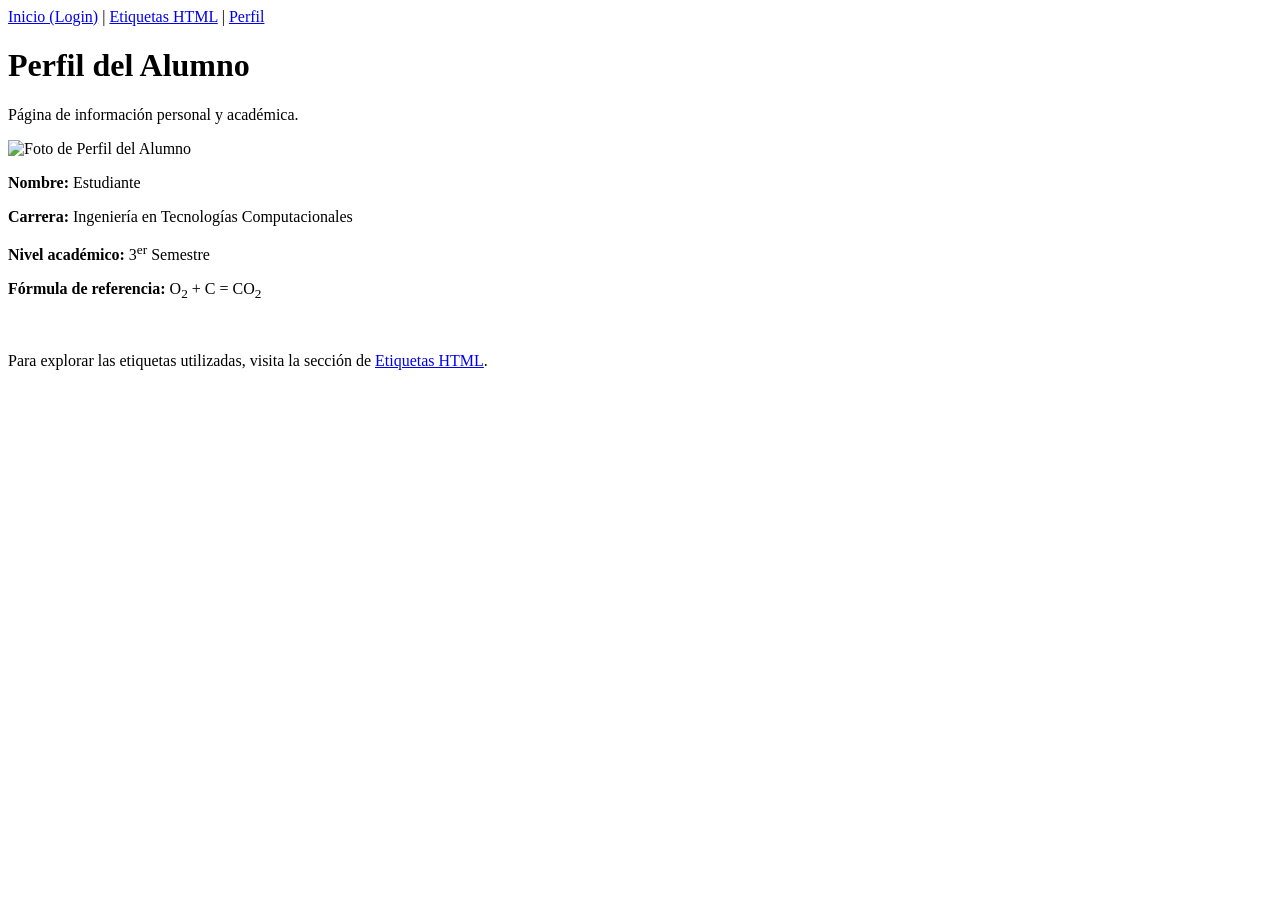
==== Actividad-practicaconhtml/profile.html @ de6e043c "actualizacion" ====
<!DOCTYPE html>
<html lang="es">
<head>
    <meta charset="UTF-8">
    <title>Perfil de Usuario</title>
</head>
<body>
    <header>
        <nav>
            <a href="index.html">Inicio (Login)</a> | 
            <a href="tags.html">Etiquetas HTML</a> | 
            <a href="profile.html">Perfil</a>
        </nav>
    </header>

    <div>
        <h1>Perfil del Alumno</h1>
        <p>Página de información personal y académica.</p>
        
        <div>
            <img src="https://via.placeholder.com/150" alt="Foto de Perfil del Alumno">
            <p><strong>Nombre:</strong> Estudiante</p>
            <p><strong>Carrera:</strong> Ingeniería en Tecnologías Computacionales</p>
            <p><strong>Nivel académico:</strong> 3<sup>er</sup> Semestre</p>
            <p><strong>Fórmula de referencia:</strong> O<sub>2</sub> + C = CO<sub>2</sub></p>
            <br />
            <p>Para explorar las etiquetas utilizadas, visita la sección de <a href="tags.html">Etiquetas HTML</a>.</p>
        </div>
    </div>
</body>
</html>
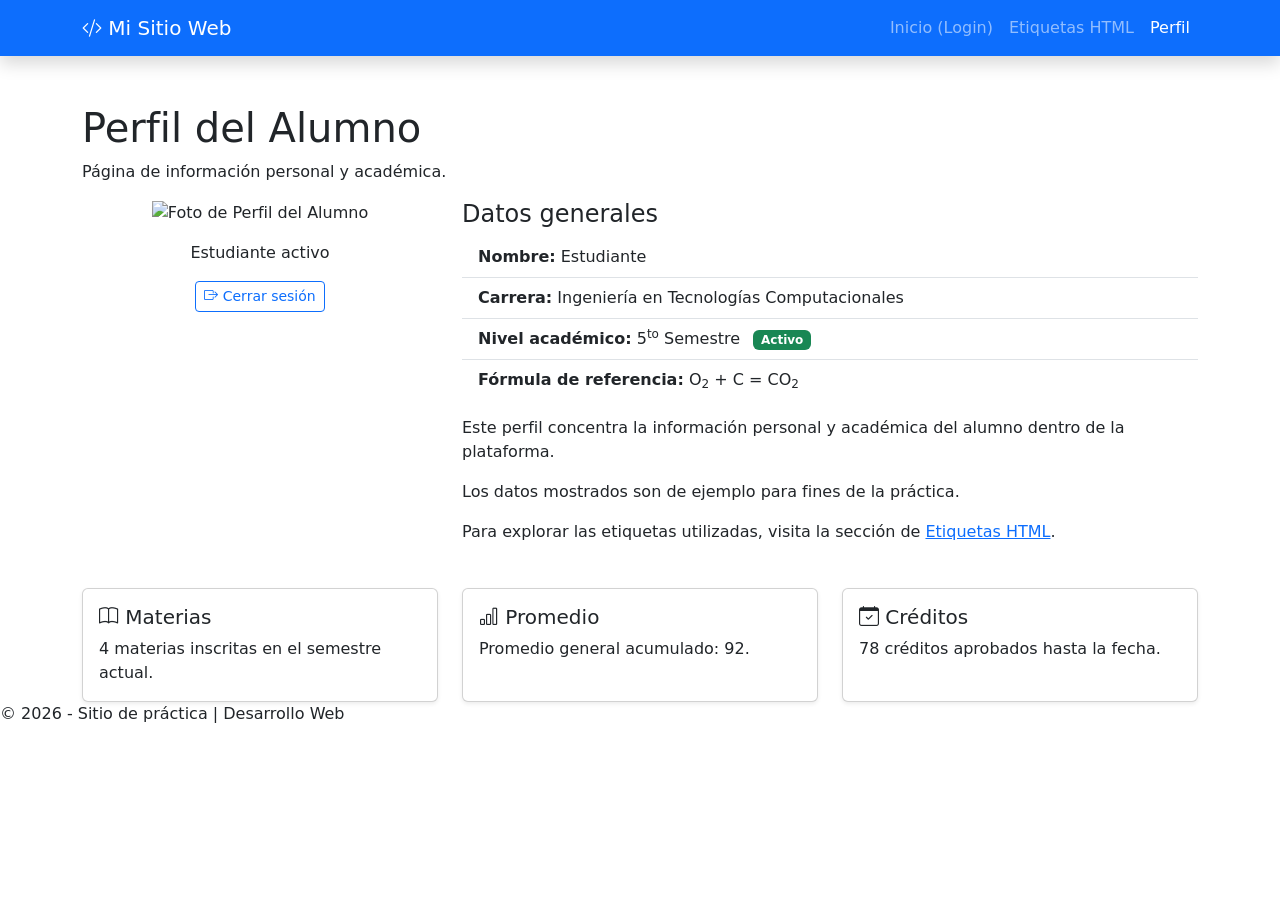
==== commit 53c5997e: "Refactor profile.html with Bootstrap navbar and content" ====
--- a/Actividad-practicaconhtml/profile.html
+++ b/Actividad-practicaconhtml/profile.html
@@ -2,30 +2,113 @@
 <html lang="es">
 <head>
     <meta charset="UTF-8">
+    <meta name="viewport" content="width=device-width, initial-scale=1">
     <title>Perfil de Usuario</title>
+
+    <link href="https://cdn.jsdelivr.net/npm/bootstrap@5.3.3/dist/css/bootstrap.min.css" rel="stylesheet">
+    <link href="https://cdn.jsdelivr.net/npm/bootstrap-icons@1.11.3/font/bootstrap-icons.css" rel="stylesheet">
+    <link href="style.css" rel="stylesheet">
 </head>
 <body>
+
     <header>
-        <nav>
-            <a href="index.html">Inicio (Login)</a> | 
-            <a href="tags.html">Etiquetas HTML</a> | 
-            <a href="profile.html">Perfil</a>
+        <nav class="navbar navbar-expand-lg navbar-dark bg-primary shadow">
+            <div class="container">
+                <a class="navbar-brand" href="index.html">
+                    <i class="bi bi-code-slash"></i> Mi Sitio Web
+                </a>
+                <button class="navbar-toggler" type="button" data-bs-toggle="collapse"
+                        data-bs-target="#menuPrincipal" aria-controls="menuPrincipal"
+                        aria-expanded="false" aria-label="Alternar navegación">
+                    <span class="navbar-toggler-icon"></span>
+                </button>
+                <div class="collapse navbar-collapse" id="menuPrincipal">
+                    <ul class="navbar-nav ms-auto">
+                        <li class="nav-item"><a class="nav-link" href="index.html">Inicio (Login)</a></li>
+                        <li class="nav-item"><a class="nav-link" href="tags.html">Etiquetas HTML</a></li>
+                        <li class="nav-item"><a class="nav-link active" href="profile.html">Perfil</a></li>
+                    </ul>
+                </div>
+            </div>
         </nav>
     </header>
 
-    <div>
+    <main class="container mt-5">
+
         <h1>Perfil del Alumno</h1>
-        <p>Página de información personal y académica.</p>
-        
-        <div>
-            <img src="https://via.placeholder.com/150" alt="Foto de Perfil del Alumno">
-            <p><strong>Nombre:</strong> Estudiante</p>
-            <p><strong>Carrera:</strong> Ingeniería en Tecnologías Computacionales</p>
-            <p><strong>Nivel académico:</strong> 3<sup>er</sup> Semestre</p>
-            <p><strong>Fórmula de referencia:</strong> O<sub>2</sub> + C = CO<sub>2</sub></p>
-            <br />
-            <p>Para explorar las etiquetas utilizadas, visita la sección de <a href="tags.html">Etiquetas HTML</a>.</p>
+
+        <p id="parrafo-principal">Página de información personal y académica.</p>
+
+        <div class="row g-4">
+
+            <div class="col-12 col-md-4">
+                <div class="caja-contenido text-center">
+                    <img src="/Users/rogerpena/vscode/html/foto.jpeg" alt="Foto de Perfil del Alumno">
+                    <!-- Párrafo con CLASE -->
+                    <p class="parrafo-destacado mt-3">Estudiante activo</p>
+                    <a href="index.html" class="btn btn-outline-primary btn-sm">
+                        <i class="bi bi-box-arrow-right"></i> Cerrar sesión
+                    </a>
+                </div>
+            </div>
+
+            <div class="col-12 col-md-8">
+                <div class="caja-contenido">
+                    <h2 class="h4">Datos generales</h2>
+
+                    <ul class="list-group list-group-flush mb-3">
+                        <li class="list-group-item"><strong>Nombre:</strong> Estudiante</li>
+                        <li class="list-group-item"><strong>Carrera:</strong> Ingeniería en Tecnologías Computacionales</li>
+                        <li class="list-group-item">
+                            <strong>Nivel académico:</strong> 5<sup>to</sup> Semestre
+                            <span class="badge text-bg-success ms-2">Activo</span>
+                        </li>
+                        <li class="list-group-item"><strong>Fórmula de referencia:</strong> O<sub>2</sub> + C = CO<sub>2</sub></li>
+                    </ul>
+
+                    <p>Este perfil concentra la información personal y académica del alumno dentro de la plataforma.</p>
+
+                    <p class="parrafo-nota">Los datos mostrados son de ejemplo para fines de la práctica.</p>
+
+                    <p>Para explorar las etiquetas utilizadas, visita la sección de
+                       <a href="tags.html">Etiquetas HTML</a>.</p>
+                </div>
+            </div>
         </div>
-    </div>
+
+        <div class="row g-4 mt-1">
+            <div class="col-12 col-sm-6 col-lg-4">
+                <div class="card h-100 shadow-sm">
+                    <div class="card-body">
+                        <h5 class="card-title"><i class="bi bi-book"></i> Materias</h5>
+                        <p class="card-text">4 materias inscritas en el semestre actual.</p>
+                    </div>
+                </div>
+            </div>
+            <div class="col-12 col-sm-6 col-lg-4">
+                <div class="card h-100 shadow-sm">
+                    <div class="card-body">
+                        <h5 class="card-title"><i class="bi bi-bar-chart"></i> Promedio</h5>
+                        <p class="card-text">Promedio general acumulado: 92.</p>
+                    </div>
+                </div>
+            </div>
+            <div class="col-12 col-sm-6 col-lg-4">
+                <div class="card h-100 shadow-sm">
+                    <div class="card-body">
+                        <h5 class="card-title"><i class="bi bi-calendar-check"></i> Créditos</h5>
+                        <p class="card-text">78 créditos aprobados hasta la fecha.</p>
+                    </div>
+                </div>
+            </div>
+        </div>
+
+    </main>
+
+    <footer>
+        <p>&copy; 2026 - Sitio de práctica | Desarrollo Web</p>
+    </footer>
+
+    <script src="https://cdn.jsdelivr.net/npm/bootstrap@5.3.3/dist/js/bootstrap.bundle.min.js"></script>
 </body>
-</html>+</html>
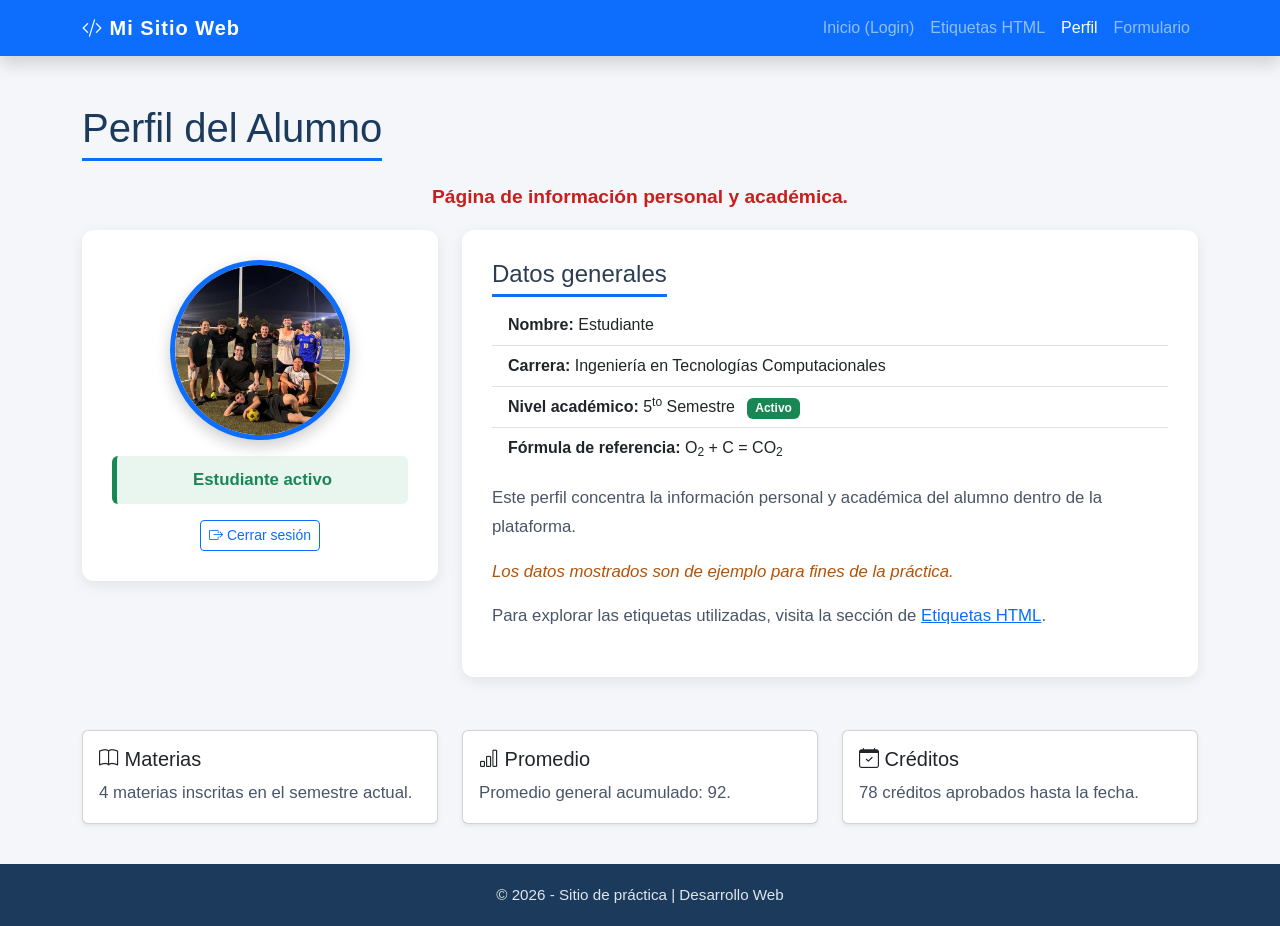
==== commit d8a84baa: "Add Formulario link and update image source" ====
--- a/Actividad-practicaconhtml/profile.html
+++ b/Actividad-practicaconhtml/profile.html
@@ -27,6 +27,7 @@
                         <li class="nav-item"><a class="nav-link" href="index.html">Inicio (Login)</a></li>
                         <li class="nav-item"><a class="nav-link" href="tags.html">Etiquetas HTML</a></li>
                         <li class="nav-item"><a class="nav-link active" href="profile.html">Perfil</a></li>
+                        <li class="nav-item"><a class="nav-link" href="formulario.html">Formulario</a></li>
                     </ul>
                 </div>
             </div>
@@ -43,7 +44,7 @@
 
             <div class="col-12 col-md-4">
                 <div class="caja-contenido text-center">
-                    <img src="/Users/rogerpena/vscode/html/foto.jpeg" alt="Foto de Perfil del Alumno">
+                    <img src="foto.jpeg" alt="Foto de Perfil del Alumno">
                     <!-- Párrafo con CLASE -->
                     <p class="parrafo-destacado mt-3">Estudiante activo</p>
                     <a href="index.html" class="btn btn-outline-primary btn-sm">
@@ -56,7 +57,7 @@
                 <div class="caja-contenido">
                     <h2 class="h4">Datos generales</h2>
 
-                    <ul class="list-group list-group-flush mb-3">
+                    <ul class="list-group list-group-flush mb-3" id="lista-datos-generales">
                         <li class="list-group-item"><strong>Nombre:</strong> Estudiante</li>
                         <li class="list-group-item"><strong>Carrera:</strong> Ingeniería en Tecnologías Computacionales</li>
                         <li class="list-group-item">
@@ -110,5 +111,6 @@
     </footer>
 
     <script src="https://cdn.jsdelivr.net/npm/bootstrap@5.3.3/dist/js/bootstrap.bundle.min.js"></script>
+    <script src="script.js"></script>
 </body>
 </html>
--- a/Actividad-practicaconhtml/style.css
+++ b/Actividad-practicaconhtml/style.css
@@ -0,0 +1,137 @@
+body {
+    background-color: #f4f6f9;
+    font-family: "Segoe UI", Tahoma, Geneva, Verdana, sans-serif;
+    color: #2c3e50;
+}
+
+h1, h2 {
+    font-family: "Segoe UI Semibold", "Segoe UI", sans-serif;
+    color: #1b3a5c;
+    border-bottom: 3px solid #0d6efd;
+    display: inline-block;
+    padding-bottom: 6px;
+    margin-bottom: 20px;
+}
+
+p {
+    color: #4a5568;          
+    font-size: 1.05rem;
+    line-height: 1.7;
+}
+
+.parrafo-destacado {
+    color: #198754;          
+    font-weight: 600;
+    background-color: #e8f6ef;
+    border-left: 5px solid #198754;
+    padding: 10px 15px;
+    border-radius: 6px;
+}
+
+.parrafo-nota {
+    color: #b35309;          
+    font-style: italic;
+}
+
+#parrafo-principal {
+    color: #c81e1e;          
+    font-size: 1.2rem;
+    font-weight: bold;
+    text-align: center;
+}
+
+img {
+    border-radius: 50%;      
+    width: 180px;
+    height: 180px;
+    object-fit: cover;
+    border: 5px solid #0d6efd;
+    box-shadow: 0 6px 16px rgba(0, 0, 0, 0.2);
+    transition: transform 0.3s ease;
+}
+
+img:hover {
+    transform: scale(1.06);
+}
+
+.caja-contenido {
+    background-color: #ffffff;
+    border-radius: 12px;
+    box-shadow: 0 4px 14px rgba(0, 0, 0, 0.08);
+    padding: 30px;
+    margin-bottom: 25px;
+}
+
+.navbar-brand {
+    font-weight: bold;
+    letter-spacing: 1px;
+}
+
+.nav-link:hover {
+    color: #ffd166 !important;
+}
+
+.caja-login {
+    max-width: 430px;
+    margin: 40px auto;
+}
+
+.btn-ingresar {
+    background-color: #0d6efd;
+    color: #ffffff;
+    font-weight: bold;
+    letter-spacing: 0.5px;
+}
+
+.btn-ingresar:hover {
+    background-color: #0a58ca;
+    color: #ffffff;
+}
+
+footer {
+    background-color: #1b3a5c;
+    color: #dfe6ee;
+    padding: 18px 0;
+    margin-top: 40px;
+    text-align: center;
+}
+
+footer p {
+    color: #dfe6ee;
+    margin: 0;
+    font-size: 0.95rem;
+}
+
+/* Tema oscuro activado desde JavaScript (script.js) */
+body.tema-oscuro {
+    background-color: #16202b;
+    color: #dfe6ee;
+}
+
+body.tema-oscuro .caja-contenido,
+body.tema-oscuro .card {
+    background-color: #1f2d3d;
+    color: #dfe6ee;
+}
+
+body.tema-oscuro p {
+    color: #c3ccd6;
+}
+
+body.tema-oscuro h1,
+body.tema-oscuro h2 {
+    color: #ffffff;
+}
+
+@media (max-width: 576px) {
+    img {
+        width: 130px;
+        height: 130px;
+    }
+    h1 {
+        font-size: 1.6rem;
+    }
+    .caja-contenido {
+        padding: 18px;
+    }
+}
